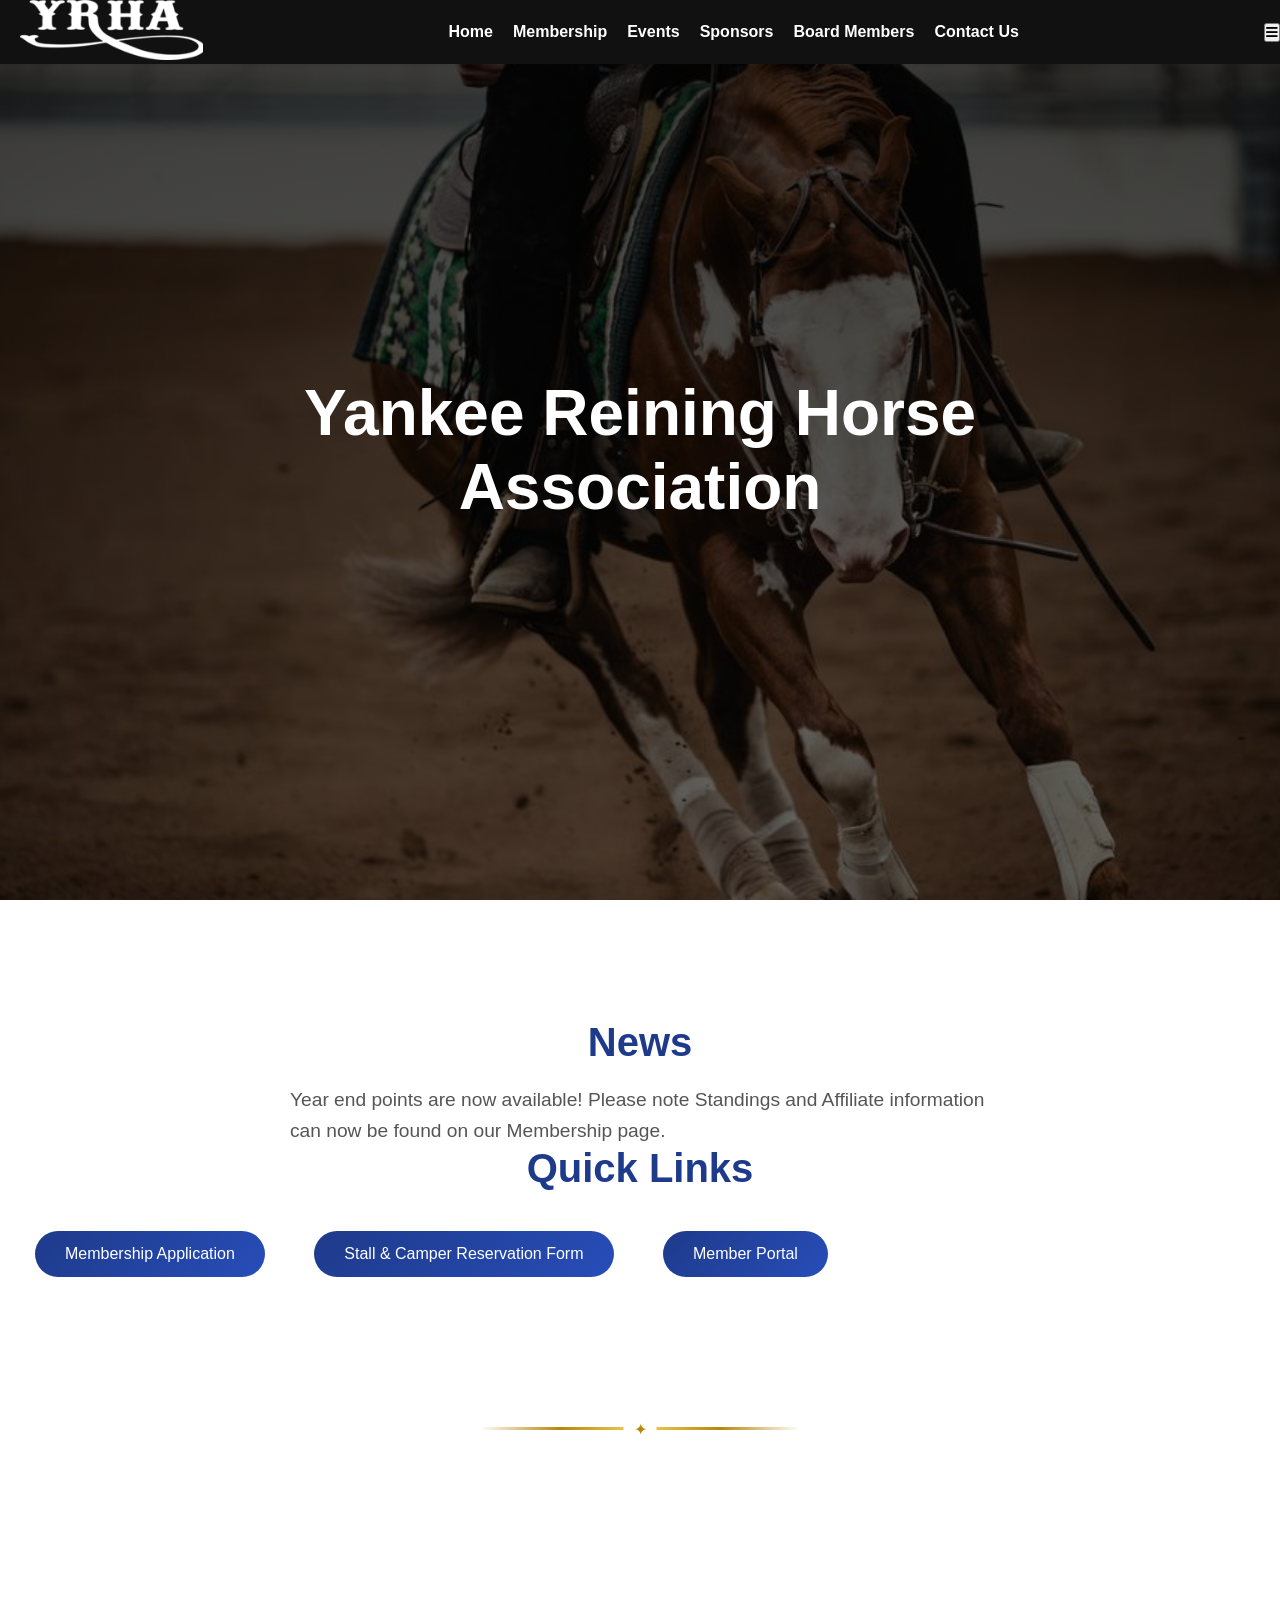
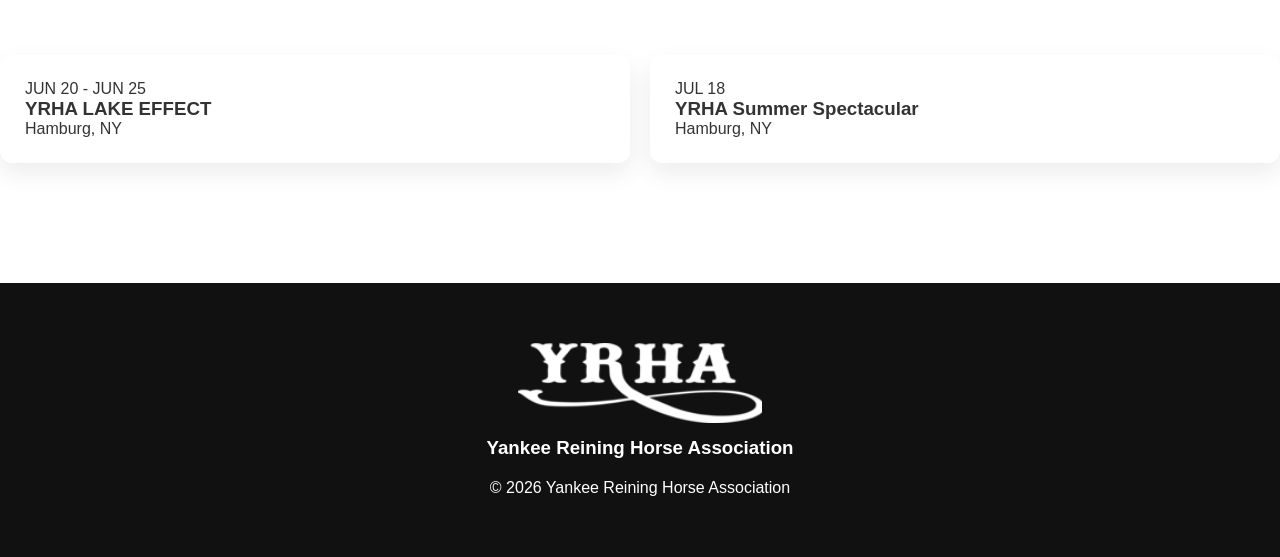
==== index.html @ 367cbe5a "first commit" ====
<!DOCTYPE html>
<html lang="en">
<head>
<meta charset="UTF-8">
<meta name="viewport" content="width=device-width, initial-scale=1.0">
<title>Yankee Reining Horse Association</title>

<link rel="stylesheet" href="style.css">
<link rel="stylesheet"
href="https://cdnjs.cloudflare.com/ajax/libs/font-awesome/6.5.2/css/all.min.css">
</head>

<body>

<header id="header">
    <div class="container nav-container">

        <div class="logo">
            <img src="assets/logo.png" alt="YRHA Logo">
        </div>

        <nav id="nav">
            <a href="index.html">Home</a>
            <a href="membership.html">Membership</a>
            <a href="events.html">Events</a>
            <a href="sponsors.html">Sponsors</a>
            <a href="boardmembers.html">Board Members</a>
            <a href="contact-us.html">Contact Us</a>
        </nav>

        <button id="menu-btn">
            <i class="fas fa-bars"></i>
        </button>

    </div>
</header>

<section id="home" class="hero">

   
</div>

    <div class="overlay"></div>

    <div class="hero-content">
        <h1>Yankee Reining Horse Association</h1>
        

        
    </div>
</section>

<section id="Info">
    <div class="news">
        <h2>News</h2>
        <p class="news-text">
            Year end points are now available! Please note Standings and Affiliate information can now be found on our Membership page.
        </p>
    </div>
    <div class="quick-links">
         <h2>Quick Links</h2>
         <a class="quick-links-btn"
                href="https://docs.google.com/forms/d/e/1FAIpQLSfPFnOiqkP-DoOEEoHhEW9WnWeleWplbSbrL23Vqfxdky9NYQ/viewform"
                target="_blank">
                    Membership Application
                </a>
                 <a class="quick-links-btn"
                href="#"> Stall & Camper Reservation Form  </a>
                <a class="quick-links-btn" href="membership.html#portal">Member Portal</a>
    </div>

        
</section>

<div class="gold-divider"><span></span></div>

<section id="events">
    <div class="container">
        <h2 class="events-header">Upcoming Events</h2>

        <div class="event-grid">

            <div class="event-card">
                <span class="date">JUN 20 - JUN 25  </span>
                <h3>YRHA LAKE EFFECT</h3>
                <p>Hamburg, NY</p>
                
                </a>
            </div>
            
            <div class="event-card">
                <span class="date">JUL 18</span>
                <h3>YRHA Summer Spectacular</h3>
                <p>Hamburg, NY</p>
                
                </a>
            </div>   

        </div>
       
        </div>
        </div>
    </div>
</section>









   

<footer>
    <img src="assets/logo.png" alt="YRHA Logo">

    <h3>Yankee Reining Horse Association</h3>

   


    <p style="margin-top:20px;">© 2026 Yankee Reining Horse Association</p>
</footer>

<script src="script.js"></script>

</body>
</html>
---- style.css ----
/* ==========================
   GLOBAL STYLES
========================== */
html{
scroll-behavior:smooth;
}

*{
margin:0;
padding:0;
box-sizing:border-box;
}

body{
font-family:Arial,sans-serif;
color:#333;
overflow-x:hidden;
}

/* HEADER */
header{
position:fixed;
top:0;
width:100%;
background:#111;
z-index:1000;
}

.nav-container{
display:flex;
justify-content:space-between;
align-items:center;
padding-left:20px;
}

.logo img{
height:60px;

}

nav{
display:flex;
gap:20px;
}

nav a{
color:white;
text-decoration:none;
font-weight:600;
}

nav a:hover{
color:blue;
}   
.h2{
color:#1e3a8a;
}  
.events-header{
color:white;
text-align:center;
margin-bottom:30px;
}

/* ==========================
   HERO SECTION MAIN PAGE
========================== */      
.hero{
height:100vh;
background:url('assets/horse.jpeg') center/cover;
display:flex;
justify-content:center;
align-items:center;
text-align:center;
position:relative;
}
.hero{
    position:relative;
}

.overlay{
position:absolute;
inset:0;
background:linear-gradient(rgba(0,0,0,.7), rgba(0,0,0,.5));
}

.hero-content{
position:relative;
color:white;
max-width:900px;
}

.hero-content h1{
font-size:4rem;
}

.btn{
display:inline-block;
padding:14px 30px;
border-radius:50px;
background:linear-gradient(135deg,#1e3a8a,#274db8);
color:white;
text-decoration:none;
margin-top:20px;
}
.btn:hover{
transform:scale(1.05);
}   


/* EVENTS BACKGROUND MAIN PAGE */
#events{
position:relative;
background:
url('assets/horse-feet.jpeg');
background-size:cover;
background-position:center;
background-attachment:fixed;
}

.event-grid,
.news-grid,
.membership-benefits{
display:grid;
gap:20px;
}

.event-grid{
grid-template-columns:repeat(auto-fit,minmax(250px,1fr));
}

.event-card,
.benefit{
background:white;
padding:25px;
border-radius:12px;
box-shadow:0 10px 25px rgba(0,0,0,.08);
}

/* ===================
   SECTION STYLES MAIN PAGE
========================== */
section{
padding:120px 0;
}

h2{
text-align:center;
font-size:2.5rem;
color:#1e3a8a;
margin-bottom:20px;
}



/* ========================
 News & quick links Main Page
 ========================== */  
.news-text{
max-width:700px;
margin:auto;
font-size:1.2rem;
line-height:1.6;
color:#555;
}   

.quick-links-btn    {   
display:inline-block;
    padding:14px  30px;
    border-radius:50px;
    background:linear-gradient(135deg,#1e3a8a,#274db8);
    color:white;text-decoration:none;
    margin-top:20px;
    margin-right:10px;
    margin-left:35px;   



}
.quick-links-btn:hover{
transform:scale(1.05);
}

 /* =========================
membership
============================ */ 
.background-img{
    height: 105px;
    background:url('assets/horse-running.jpeg') center/cover;
    display:flex;
    justify-content:center;
    align-items:center;
    text-align:center;
}
.membership-about{
    max-width:900px;
    margin:auto;
    text-align:center;
    margin-bottom: 50px;
}   



.membership-header{
    font-size:3rem;
    color:white;
    padding-bottom: 10%;    
}
.membership-btn{
    display:inline-block;
    padding:14px  30px;
    border-radius:50px;
    background:linear-gradient(135deg,#1e3a8a,#274db8);
    color:white;text-decoration:none;
    margin-top:20px;
}
.membership-btn:hover{
    transform:scale(1.05);
}  
/* Official Membership CARD */
.membership-highlight{
    background:linear-gradient(135deg,#1e3a8a,#274db8);
    color:white;
    padding:35px;
    border-radius:14px;
    text-align:center;
    position:relative;
    overflow:hidden;
    box-shadow:0 18px 40px rgba(0,0,0,.2);
    transition:.3s ease;
}

.membership-highlight:hover{
    transform:translateY(-8px);
}

/* GOLD BADGE */
.gold-badge{
    display:inline-block;
    padding:8px 16px;
    border-radius:30px;
    background:linear-gradient(90deg,#b8860b,#f4d35e,#b8860b);
    color:#111;
    font-weight:700;
    font-size:.85rem;
    margin-bottom:15px;
}

/* BUTTON OVERRIDE IN DARK CARD */
.membership-highlight .btn{
    background:linear-gradient(135deg,#b8860b,#f4d35e);
    color:#111;
    margin-top:25px;
}

.membership-highlight .btn:hover{
    transform:scale(1.05);
}

/* TEXT */
.membership-highlight h3{
    font-size:1.8rem;
    margin-bottom:10px;
}
/* =========================
   MEMBER PORTAL
========================= */

#portal{
    background:#0f172a;
    color:white;
    text-align:center;
}

.portal-box{
    max-width:500px;
    margin:auto;
    background:#111827;
    padding:30px;
    border-radius:14px;
    box-shadow:0 15px 40px rgba(0,0,0,.5);
}

.portal-box input{
    width:100%;
    padding:12px;
    margin:10px 0;
    border-radius:8px;
    border:none;
}
/* =========================
LEADERBOARD
========================= */

#leaderboard{
    background:linear-gradient(to right,#f8f8f8,#ffffff);
}

.leaderboard-grid{
    display:grid;
    grid-template-columns:repeat(auto-fit,minmax(250px,1fr));
    gap:25px;
}

.leader-card{
    background:white;
    padding:30px;
    border-radius:12px;
    box-shadow:0 10px 25px rgba(0,0,0,.08);
}





/* ==========================
    Events Page 
========================== */

.map-description{
max-width:600px;
margin:auto;
margin-top:20px;
font-size:1.1rem;
line-height:1.6;
color:#555;
}



/* MEMBERSHIP */
.membership-benefits{
grid-template-columns:repeat(auto-fit,minmax(200px,1fr));
margin-top:30px;
}

.benefit{
text-align:center;
}
/* =========================
   PREMIUM MEMBERSHIP SECTION
========================= */

.membership-pro-grid{
    display:grid;
    grid-template-columns:repeat(auto-fit,minmax(300px,1fr));
    gap:30px;
    margin-top:50px;
}

/* LEFT CARD */
.membership-card{
    background:white;
    padding:30px;
    border-radius:14px;
    box-shadow:0 12px 30px rgba(0,0,0,.08);
    transition:.3s ease;
}

.membership-card:hover{
    transform:translateY(-6px);
}

.membership-card h3{
    color:#1e3a8a;
    margin-bottom:15px;
}

.membership-card ul{
    margin-top:15px;
    padding-left:20px;
    line-height:1.8;
}












/* FOOTER */
footer{
background:#111;
color:white;
text-align:center;
padding:60px 20px;
}

footer img{
height:80px;
margin-bottom:10px;
}

/* MOBILE */
@media(max-width:768px){

nav{
display:none;
flex-direction:column;
position:absolute;
top:90px;
left:0;
width:100%;
background:#111;
padding:20px;
}

nav.show{
display:flex;
}

#menu-btn{
display:block;
}

.hero h1{
font-size:2.5rem;
}
}

/* ====================
Extras  
==================== */

/* =====================
   GOLD DIVIDER
========================= */
.gold-divider{
display:flex;
justify-content:center;
padding:30px 0;
}

.gold-divider span{
width:320px;
height:3px;
background:linear-gradient(90deg,transparent,#b8860b,#f4d35e,#b8860b,transparent);
position:relative;
}

.gold-divider span::before{
content:'✦';
position:absolute;
left:50%;
top:50%;
transform:translate(-50%,-50%);
background:white;
padding:0 10px;
color:#b8860b;
}

/* =========================
   ANIMATED HORSE BACKGROUND
========================= */

#about{
    position:relative;
    overflow:hidden;
}

#about::before{
    content:"🐎";
    position:absolute;
    font-size:200px;
    opacity:0.05;
    top:20px;
    right:-50px;
    animation:floatHorse 12s infinite linear;
}

@keyframes floatHorse{
    0%{transform:translateX(0);}
    50%{transform:translateX(-80px);}
    100%{transform:translateX(0);}
}
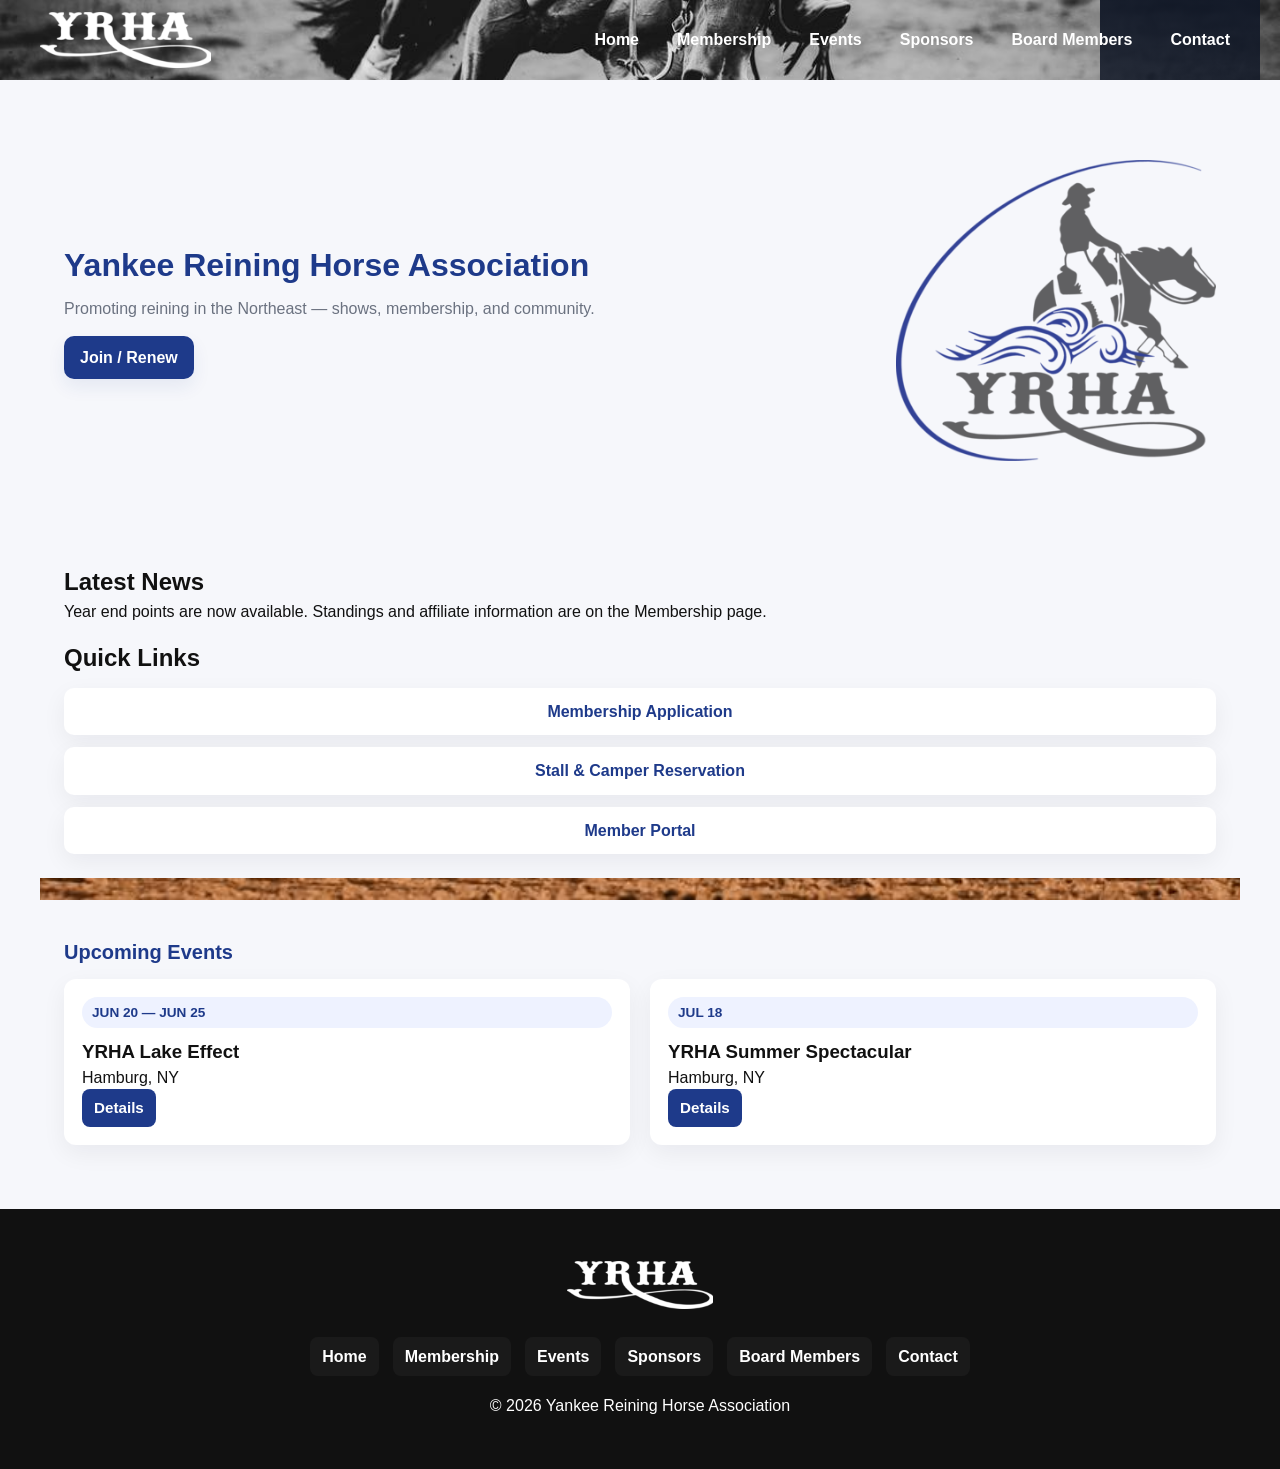
==== commit adca71d9: "index.html updated" ====
--- a/index.html
+++ b/index.html
@@ -1,130 +1,126 @@
 <!DOCTYPE html>
 <html lang="en">
 <head>
-<meta charset="UTF-8">
-<meta name="viewport" content="width=device-width, initial-scale=1.0">
-<title>Yankee Reining Horse Association</title>
+  <meta charset="utf-8" />
+  <meta name="viewport" content="width=device-width,initial-scale=1" />
+  <title>Yankee Reining Horse Association</title>
 
-<link rel="stylesheet" href="style.css">
-<link rel="stylesheet"
-href="https://cdnjs.cloudflare.com/ajax/libs/font-awesome/6.5.2/css/all.min.css">
+  <link rel="stylesheet" href="home.css">
+  <link rel="stylesheet" href="https://cdnjs.cloudflare.com/ajax/libs/font-awesome/6.5.2/css/all.min.css">
 </head>
+<body>
+  <header class="site-header">
+    <div class="container header-inner">
+      <div class="logo">
+        <a href="index.html"><img src="assets/logo.png" alt="YRHA logo"></a>
+      </div>
 
-<body>
+      <nav class="nav">
+        <button id="menu-btn" class="menu-btn" aria-label="Toggle menu"><i class="fas fa-bars"></i></button>
+        <ul class="nav-links" id="nav-links">
+          <li><a href="index.html">Home</a></li>
+          <li><a href="membership.html">Membership</a></li>
+          <li><a href="events.html">Events</a></li>
+          <li><a href="sponsors.html">Sponsors</a></li>
+          <li><a href="boardmembers.html" aria-current="page">Board Members</a></li>
+          <li><a href="contact.html">Contact</a></li>
+        </ul>
+      </nav>
+    </div>
+  </header>
 
-<header id="header">
-    <div class="container nav-container">
-
-        <div class="logo">
-            <img src="assets/logo.png" alt="YRHA Logo">
+  <main>
+    <section class="hero">
+      <div class="hero-inner container">
+        <div class="hero-copy">
+          <h1>Yankee Reining Horse Association</h1>
+          <p class="sub">Promoting reining in the Northeast — shows, membership, and community.</p>
+          <div class="hero-cta">
+            <a class="btn primary" href="https://docs.google.com/forms/d/e/1FAIpQLSfPFnOiqkP-DoOEEoHhEW9WnWeleWplbSbrL23Vqfxdky9NYQ/viewform" target="_blank" rel="noopener">Join / Renew</a>
+          </div>
         </div>
 
-        <nav id="nav">
-            <a href="index.html">Home</a>
-            <a href="membership.html">Membership</a>
-            <a href="events.html">Events</a>
-            <a href="sponsors.html">Sponsors</a>
-            <a href="boardmembers.html">Board Members</a>
-            <a href="contact-us.html">Contact Us</a>
-        </nav>
+        <div class="hero-art" aria-hidden="true">
+          <img src="assets/logo-1.png" alt="">
+        </div>
+      </div>
+    </section>
 
-        <button id="menu-btn">
-            <i class="fas fa-bars"></i>
-        </button>
+    <section class="info container">
+      <div class="news">
+        <h2>Latest News</h2>
+        <p>Year end points are now available. Standings and affiliate information are on the Membership page.</p>
+      </div>
 
+      <div class="quick-links">
+        <h2>Quick Links</h2>
+        <a class="quick-btn" href="https://docs.google.com/forms/d/e/1FAIpQLSfPFnOiqkP-DoOEEoHhEW9WnWeleWplbSbrL23Vqfxdky9NYQ/viewform" target="_blank" rel="noopener">Membership Application</a>
+        <a class="quick-btn" href="#">Stall & Camper Reservation</a>
+        <a class="quick-btn" href="membership.html#portal">Member Portal</a>
+      </div>
+    </section>
+
+    <section class="events container">
+      <h2 class="section-title">Upcoming Events</h2>
+      <div class="event-grid">
+        <article class="event-card">
+          <span class="event-date">JUN 20 — JUN 25</span>
+          <h3>YRHA Lake Effect</h3>
+          <p class="muted">Hamburg, NY</p>
+          <a class="event-link" href="https://nebula.wsimg.com/f370e88e24c39abe7a2972f42f224203?AccessKeyId=054B12123646A686FF98&disposition=0&alloworigin=1">Details</a>
+        </article>
+
+        <article class="event-card">
+          <span class="event-date">JUL 18</span>
+          <h3>YRHA Summer Spectacular</h3>
+          <p class="muted">Hamburg, NY</p>
+          <a class="event-link" href="https://nebula.wsimg.com/f370e88e24c39abe7a2972f42f224203?AccessKeyId=054B12123646A686FF98&disposition=0&alloworigin=1">Details</a>
+        </article>
+      </div>
+    </section>
+  </main>
+
+  <footer class="site-footer">
+    <div class="container footer-inner">
+      <div class="brand">
+        <img src="assets/logo.png" alt="YRHA logo" class="footer-logo">
+      </div>
+
+      <button id="footer-menu-btn" class="footer-menu-btn" aria-label="Toggle footer menu" aria-expanded="false">
+        <i class="fas fa-bars" aria-hidden="true"></i>
+      </button>
+
+      <nav class="footer-nav" id="footer-nav" aria-label="Footer navigation">
+        <ul>
+          <li><a href="index.html">Home</a></li>
+          <li><a href="membership.html">Membership</a></li>
+          <li><a href="events.html">Events</a></li>
+          <li><a href="sponsors.html">Sponsors</a></li>
+          <li><a href="boardmembers.html">Board Members</a></li>
+          <li><a href="contact.html">Contact</a></li>
+        </ul>
+      </nav>
+
+      <p class="copyright">© 2026 Yankee Reining Horse Association</p>
     </div>
-</header>
+  </footer>
 
-<section id="home" class="hero">
+  <script>
+    (function(){
+      const btn = document.getElementById('menu-btn');
+      const nav = document.getElementById('nav-links');
+      btn?.addEventListener('click', () => {
+        const open = nav.classList.toggle('open');
+        btn.setAttribute('aria-expanded', String(open));
+      });
 
-   
-</div>
-
-    <div class="overlay"></div>
-
-    <div class="hero-content">
-        <h1>Yankee Reining Horse Association</h1>
-        
-
-        
-    </div>
-</section>
-
-<section id="Info">
-    <div class="news">
-        <h2>News</h2>
-        <p class="news-text">
-            Year end points are now available! Please note Standings and Affiliate information can now be found on our Membership page.
-        </p>
-    </div>
-    <div class="quick-links">
-         <h2>Quick Links</h2>
-         <a class="quick-links-btn"
-                href="https://docs.google.com/forms/d/e/1FAIpQLSfPFnOiqkP-DoOEEoHhEW9WnWeleWplbSbrL23Vqfxdky9NYQ/viewform"
-                target="_blank">
-                    Membership Application
-                </a>
-                 <a class="quick-links-btn"
-                href="#"> Stall & Camper Reservation Form  </a>
-                <a class="quick-links-btn" href="membership.html#portal">Member Portal</a>
-    </div>
-
-        
-</section>
-
-<div class="gold-divider"><span></span></div>
-
-<section id="events">
-    <div class="container">
-        <h2 class="events-header">Upcoming Events</h2>
-
-        <div class="event-grid">
-
-            <div class="event-card">
-                <span class="date">JUN 20 - JUN 25  </span>
-                <h3>YRHA LAKE EFFECT</h3>
-                <p>Hamburg, NY</p>
-                
-                </a>
-            </div>
-            
-            <div class="event-card">
-                <span class="date">JUL 18</span>
-                <h3>YRHA Summer Spectacular</h3>
-                <p>Hamburg, NY</p>
-                
-                </a>
-            </div>   
-
-        </div>
-       
-        </div>
-        </div>
-    </div>
-</section>
-
-
-
-
-
-
-
-
-
-   
-
-<footer>
-    <img src="assets/logo.png" alt="YRHA Logo">
-
-    <h3>Yankee Reining Horse Association</h3>
-
-   
-
-
-    <p style="margin-top:20px;">© 2026 Yankee Reining Horse Association</p>
-</footer>
-
-<script src="script.js"></script>
-
+      const fbtn = document.getElementById('footer-menu-btn');
+      const fnav = document.getElementById('footer-nav');
+      fbtn?.addEventListener('click', () => {
+        const open = fnav.classList.toggle('open');
+        fbtn.setAttribute('aria-expanded', String(open));
+      });
+    })();
+  </script>
 </body>
 </html>
--- a/home.css
+++ b/home.css
@@ -0,0 +1,291 @@
+:root{
+  --max-width:1200px;
+  --accent:#1e3a8a;
+  --accent-2:#153371;
+  --muted:#6b7280;
+  --bg:#f6f7fb;
+  --card:#ffffff;
+  --radius:12px;
+  --gap:20px;
+  --container-pad:24px;
+  --shadow: 0 8px 24px rgba(15,23,42,0.06);
+}
+
+*{box-sizing:border-box;margin:0;padding:0}
+html{scroll-behavior:smooth}
+body{
+  font-family: 'Segoe UI', Arial, sans-serif;
+  color:#111;
+  background:var(--bg);
+  -webkit-font-smoothing:antialiased;
+  min-height:100vh;
+  line-height:1.45;
+}
+
+/* layout container */
+.container{
+  max-width:var(--max-width);
+  margin:0 auto;
+  padding:var(--container-pad);
+}
+
+/* header / nav */
+.site-header{
+  position:sticky;
+  top:0;
+  z-index:1000;
+  /* gradient + decorative image (logo-1) layered */
+  background-image:
+    linear-gradient(180deg, rgba(17,24,39,0.95), rgba(17,24,39,0.85)),
+    url('assets/horse-running.jpeg');
+  background-repeat: no-repeat, no-repeat;
+  background-position: right 20px center, center;
+  background-size: 160px auto, cover;
+  color:#fff;
+  backdrop-filter:blur(4px);
+}
+/* reduce / hide decorative image on smaller screens */
+@media (max-width:640px){
+  .site-header{
+    background-position: right 12px center, center;
+    background-size: 110px auto, cover;
+  }
+}
+.header-inner{
+  display:flex;
+  align-items:center;
+  justify-content:space-between;
+  gap:20px;
+  padding:12px 0;
+}
+.logo img{height:56px;display:block}
+
+/* unified nav */
+.nav{position:relative;display:flex;align-items:center}
+.nav-links{
+  display:flex;
+  gap:18px;
+  list-style:none;
+  margin:0;
+  padding:0;
+  align-items:center;
+}
+.nav-links a{
+  color:#fff;
+  text-decoration:none;
+  font-weight:600;
+  padding:8px 10px;
+  border-radius:8px;
+}
+.nav-links a:hover{background:rgba(255,255,255,0.04)}
+
+/* hamburger */
+.menu-btn{
+  display:none;
+  background:transparent;
+  border:0;
+  color:#fff;
+  font-size:20px;
+  padding:8px;
+  border-radius:8px;
+  cursor:pointer;
+}
+
+/* hero */
+.hero{
+  padding:56px 0;
+  background:linear-gradient(180deg, rgba(255,255,255,0.02), transparent);
+}
+.hero-inner{
+  display:flex;
+  gap:28px;
+  align-items:center;
+}
+.hero-copy{flex:1;min-width:260px}
+.hero-copy h1{
+  color:var(--accent);
+  font-size:2rem;
+  margin-bottom:8px;
+}
+.hero-copy p{color:var(--muted);margin-bottom:16px}
+.hero-cta{display:flex;gap:12px;flex-wrap:wrap}
+.btn{
+  display:inline-block;
+  padding:10px 16px;
+  border-radius:10px;
+  text-decoration:none;
+  font-weight:700;
+  transition:transform .12s ease,box-shadow .12s ease;
+}
+.btn.primary{background:var(--accent);color:#fff;box-shadow:0 8px 18px rgba(30,58,138,0.08)}
+.btn.ghost{background:transparent;color:var(--accent);border:2px solid rgba(30,58,138,0.06)}
+.hero-art img{max-width:320px;display:block;opacity:.95}
+
+/* quick links / features */
+.quick-links{display:flex;flex-direction:column;gap:12px;margin-top:18px}
+.quick-links a{
+  display:block;
+  background:var(--card);
+  padding:12px;
+  border-radius:10px;
+  text-decoration:none;
+  color:var(--accent);
+  font-weight:700;
+  box-shadow:var(--shadow);
+  text-align:center;
+}
+
+/* features grid */
+.features{
+  display:grid;
+  grid-template-columns:repeat(auto-fit,minmax(220px,1fr));
+  gap:var(--gap);
+  margin-top:20px;
+}
+.feature-card{
+  background:var(--card);
+  border-radius:var(--radius);
+  box-shadow:var(--shadow);
+  padding:16px;
+  display:flex;
+  flex-direction:column;
+  gap:8px;
+  min-height:140px;
+  transition:transform .14s ease,box-shadow .14s ease;
+}
+.feature-card:hover{transform:translateY(-6px);box-shadow:0 12px 30px rgba(15,23,42,0.12)}
+.feature-card h3{margin:0;color:#111}
+.feature-card p{color:var(--muted);margin:0}
+/* upcoming events cards */
+
+.events{
+position:relative;
+background:url('assets/horse-feet.jpeg');
+background-size:cover;
+background-position:center;
+background-attachment:fixed;
+}
+.section-title{color:var(--accent);font-size:1.25rem;margin-top:36px;margin-bottom:12px}
+.event-grid{
+  display:grid;
+  grid-template-columns:repeat(auto-fit,minmax(240px,1fr));
+  gap:var(--gap);
+  margin-top:12px;
+}
+.event-card{
+  background:var(--card);
+  border-radius:var(--radius);
+  box-shadow:var(--shadow);
+  padding:18px;
+  display:flex;
+  flex-direction:column;
+  justify-content:space-between;
+  min-height:160px;
+  transition:transform .14s ease,box-shadow .14s ease;
+}
+.event-card:hover{transform:translateY(-6px);box-shadow:0 16px 36px rgba(15,23,42,0.12)}
+
+.event-date{
+  display:inline-block;
+  background:#eef2ff;
+  color:var(--accent);
+  font-weight:700;
+  padding:6px 10px;
+  border-radius:999px;
+  font-size:.85rem;
+  margin-bottom:10px;
+}
+
+.event-title{font-size:1.05rem;color:#111;margin:0 0 6px}
+.event-location{color:var(--muted);margin:0 0 12px;font-size:.95rem}
+
+.event-link{
+  display:inline-block;
+  align-self:flex-start;
+  background:var(--accent);
+  color:#fff;
+  padding:8px 12px;
+  border-radius:8px;
+  text-decoration:none;
+  font-weight:700;
+  font-size:.95rem;
+}
+.event-link:hover{opacity:.95;transform:translateY(-1px)}
+
+/* responsive tweaks */
+@media (max-width:640px){
+  .event-grid{grid-template-columns:1fr;gap:14px}
+  .event-card{padding:14px;min-height:140px}
+  .event-date{font-size:.8rem;padding:6px 8px}
+}
+
+/* footer */
+.site-footer{background:#111;color:#fff;padding:28px 0;margin-top:40px;text-align:center}
+.footer-logo{height:48px;margin-bottom:8px}
+
+/* footer navigation */
+.footer-nav{margin:14px 0 18px}
+.footer-nav ul{
+  list-style:none;
+  display:flex;
+  flex-wrap:wrap;
+  gap:10px 14px;
+  justify-content:center;
+  align-items:center;
+  padding:0;
+  margin:0;
+}
+.footer-nav a{
+  color:#fff;
+  text-decoration:none;
+  background:rgba(255,255,255,0.04);
+  padding:8px 12px;
+  border-radius:8px;
+  font-weight:600;
+  display:inline-block;
+}
+.footer-nav a:hover{background:rgba(255,255,255,0.08)}
+
+/* mobile footer nav */
+@media (max-width:640px){
+  .footer-nav ul{flex-direction:column;gap:8px}
+  .footer-nav a{width:100%;max-width:320px;margin:0 auto}
+}
+
+/* accessibility */
+.footer-menu-btn{
+  display:none; /* hidden by default on larger screens */
+  background:transparent;
+  border:0;
+  color:#fff;
+  font-size:18px;
+  padding:8px;
+  border-radius:8px;
+  cursor:pointer;
+}
+/* ...existing code... */
+@media (max-width:640px){
+  .menu-btn{display:block}
+  .footer-menu-btn{display:block} /* show footer hamburger only on small screens */
+  .nav-links{
+    position:absolute;
+    right:12px;
+    top:56px;
+    background:rgba(0,0,0,0.75);
+    padding:10px;
+    border-radius:8px;
+    flex-direction:column;
+    display:none;
+    min-width:180px;
+    gap:10px;
+  }
+  .nav-links.open{display:flex}
+  .nav-links a{padding:10px 12px}
+
+  .hero{padding:32px 0}
+  .hero-copy h1{font-size:1.5rem}
+  .hero-art img{max-width:160px}
+
+  .footer-nav ul{flex-direction:column;gap:8px}
+  .footer-nav a{width:100%;max-width:320px;margin:0 auto}
+}
